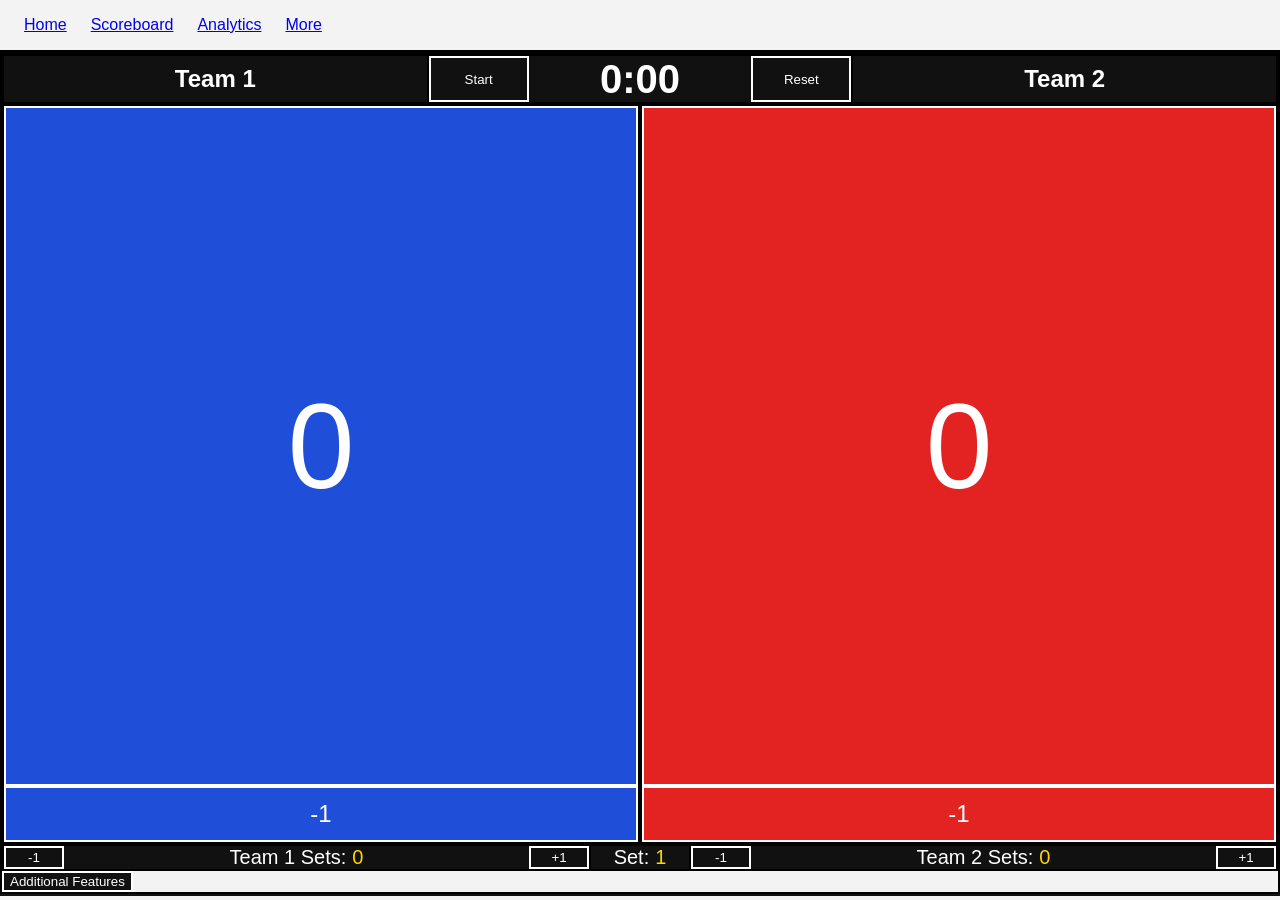
==== index.html @ 5d3f74cf "Move website files to repository root" ====
<!DOCTYPE html>
<html>
    <head>
        <title>Volleyball Tracker</title>
        <link rel="stylesheet" href="style.css">
    </head>

    <body>
        <header>
            <nav aria-label="Main navigation">
                <a href="#">Home</a>
                <a href="#">Scoreboard</a>
                <a href="#">Analytics</a>
                <a href="#">More</a>
            </nav>
        </header>
        
        <main>
            <section class="scoreboard">
                <section class="game-info">
                    <h2>Team 1</h2>
                    <section class="timer">
                        <button class="timer-toggle-button" type="button"></button>
                        
                        <input
                            class="timer-input"
                            type="text"
                            inputmode="numeric"
                            aria-label="timer"
                            placeholder="0:00"
                        >
                        
                        <button class="timer-reset-button" type="button">Reset</button>
                    </section>
                    <h2>Team 2</h2>
                </section>

                <section class="teams">
                    <section class="team team-one" data-team="teamOne">
                        <button class="score-button" type="button"></button>
                        <button class="subtract-button" type="button">-1</button>
                    </section>
                    
                    <section class="team team-two" data-team="teamTwo">
                        <button class="score-button" type="button"></button>
                        <button class="subtract-button" type="button">-1</button>
                    </section>
                </section>

                <section class="set-summary">
                    <section class="set-control" data-team="teamOne">
                        <button class="set-subtract-button" type="button">-1</button>

                        <p>
                            Team 1 Sets: 
                            <span class="team-one-sets"></span>
                        </p>

                        <button class="set-add-button" type="button">+1</button>
                    </section>
                    
                    <section class="set-control">
                        <p>
                            Set: 
                            <span class="current-set"></span>
                        </p>
                    </section>

                    <section class="set-control" data-team="teamTwo">
                        <button class="set-subtract-button" type="button">-1</button>

                        <p>
                            Team 2 Sets: 
                            <span class="team-two-sets"></span>
                        </p>

                        <button class="set-add-button" type="button">+1</button>
                    </section>
                </section>

                <section class="additional-features">
                    <button
                        class="features-toggle-button"
                        type="button"
                        aria-expanded="false"
                    >
                        Additional Features
                    </button>

                    <div class="features-menu" hidden>
                        <button
                            class="reset-scores-button"
                            type="button"
                        >
                            Reset Scores
                        </button>

                        <button
                            class="reset-match-button"
                            type="button"
                        >
                            Reset Match
                        </button>
                    </div>
                </section>
            </section>
        </main>
        <script src="script.js"></script>
    </body>
</html>
---- style.css ----
:root {
    --scoreboard-black: #111;
    --scoreboard-white: #fff;

    --team-one-blue: #1f4ed8;
    --team-two-red: #e32222;
    --scoreboard-yellow: #ffd400;

    --page-background: #f3f3f3;
    --page-text: #111;

    --border-color: #111;
    --nav-background: #f3f3f3;
}

* {
    box-sizing: border-box;
}

body {
    margin: 0;
    font-family: Arial, sans-serif;
    background-color: var(--page-background);
    color: var(--page-text);
}

nav {
    display: flex;
    gap: 24px;
    padding: 16px 24px;
    border-bottom: 2px solid black;
}

main {
    min-height: calc(100vh - 58px);
    background-color: var(--nav-background);
    border-bottom: 2px solid var(--border-color);
}

.scoreboard {
    min-height: calc(100vh - 58px);
    display: flex;
    flex-direction: column;
    border: 2px solid black;
}

.scoreboard > h1 {
    text-align: center;
}

.game-info {
    display: flex;
    justify-content: space-around;
    border: 2px solid black;
    height: 50px;
}

.game-info,
.set-summary,
.timer {
    background-color: var(--scoreboard-black);
    color: var(--scoreboard-white);
}

.game-info > * {
    flex: 1;
    display: flex;
    justify-content: center;
    align-items: center;
    margin: 0;
    border-right: 2px solid black;
}

.game-info > *:last-child {
    border-right: none;
}

.timer {
    display: flex;
    align-items: stretch;
    width: 100%;
    min-width: 0;
    box-sizing: border-box;
    background-color: var(--scoreboard-black);
    color: var(--scoreboard-white);
}

.timer-input {
    flex: 1 1 auto;
    min-width: 0;
    min-width: 110px;
    box-sizing: border-box;

    text-align: center;
    font-size: 2.5rem;
    font-weight: bold;

    background-color: var(--scoreboard-black);
    color: var(--scoreboard-white);
    border: none;
}

.timer-toggle-button,
.timer-reset-button {
    flex: 0 0 100px;
    min-width: 0;
    box-sizing: border-box;
}

button {
    cursor: pointer;
}

button:hover {
    filter: brightness(0.9);
}

.teams {
    display: flex;
    flex: 1;
}

.team {
    flex: 1;
    display: flex;
    flex-direction: column;
    border: 2px solid black;
}

.team-one {
    background-color: var(--team-one-blue);
}

.team-two {
    background-color: var(--team-two-red);
}

.team-one .score-button {
    background-color: var(--team-one-blue);
    color: var(--scoreboard-white);
}

.team-two .score-button {
    background-color: var(--team-two-red);
    color: var(--scoreboard-white);
}

.team-one button {
    background-color: var(--team-one-blue);
}

.team-two button {
    background-color: var(--team-two-red);
}

.score-button {
    flex: 1;
    display: block;
    width: 100%;
    font-size: 120px;
    padding: 12px 18px;
}

.subtract-button {
    font-size: 24px;
    padding: 12px 18px;
}

.set-summary {
    display: flex;
    border: 2px solid black;
}

.set-control {
    display: flex;
    align-items: stretch;
    border-right: 2px solid black;
}

.set-control:last-child {
    border-right: none;
}

.set-control[data-team] {
    flex: 1;
}

.set-control:not([data-team]) {
    flex: 0 0 auto;
    align-items: center;
    min-width: 100px;
}

.set-add-button, .set-subtract-button {
    width: 60px;
}

.set-control > p {
    flex: 1;
    margin: 0;
    display: flex;
    justify-content: center;
    align-items: center;
    font-size: 1.25rem;
}

.team-one-sets,
.team-two-sets,
.current-set {
    margin-left: 6px;
    color: var(--scoreboard-yellow);
}

button {
    background-color: var(--scoreboard-black);
    color: var(--scoreboard-white);
    border: 2px solid var(--scoreboard-white);
}
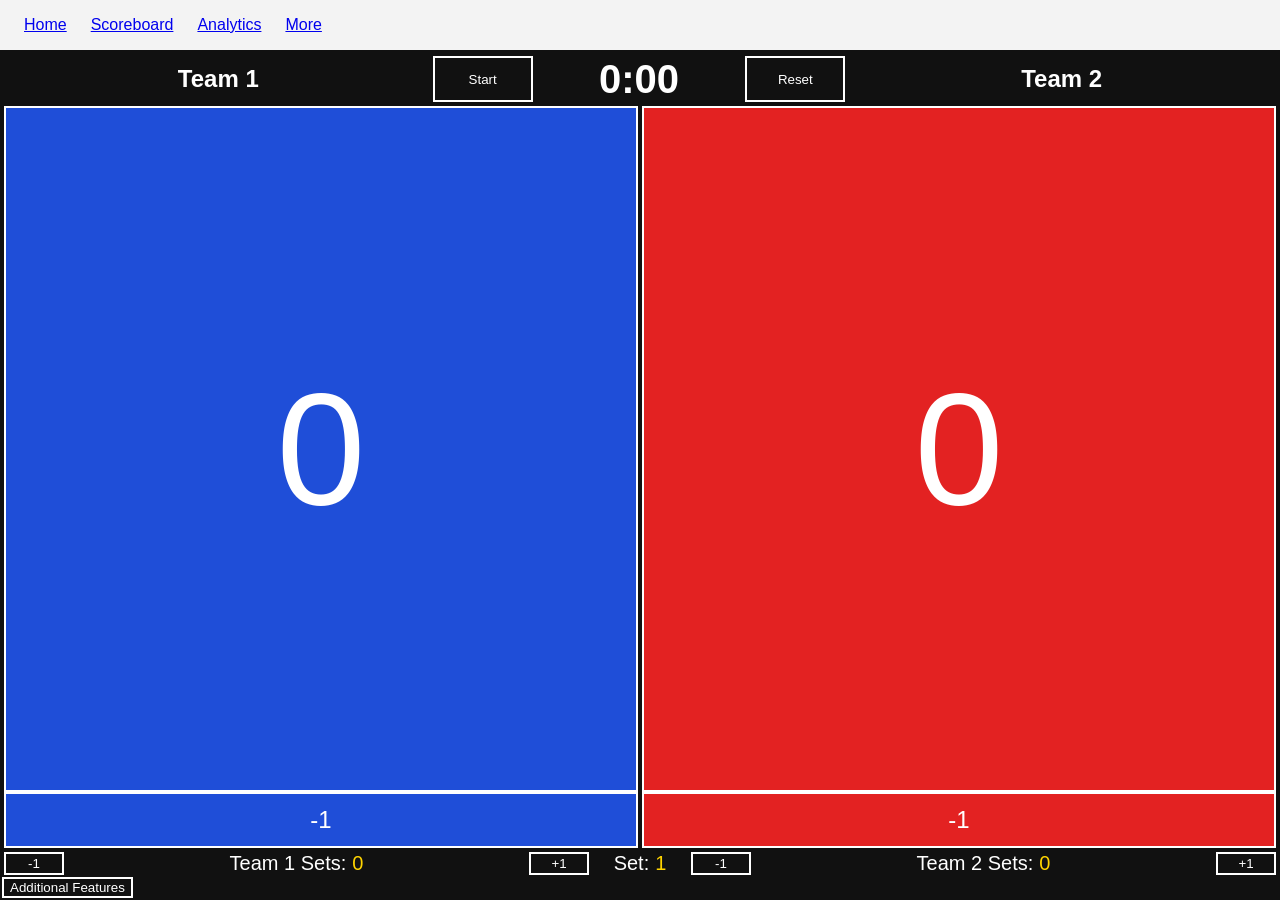
==== commit b9317210: "established optional automatic ruling and customizable names" ====
--- a/index.html
+++ b/index.html
@@ -3,6 +3,10 @@
     <head>
         <title>Volleyball Tracker</title>
         <link rel="stylesheet" href="style.css">
+        <meta
+            name="viewport"
+            content="width=device-width, initial-scale=1"
+        >
     </head>
 
     <body>
@@ -18,7 +22,12 @@
         <main>
             <section class="scoreboard">
                 <section class="game-info">
-                    <h2>Team 1</h2>
+                    <input
+                        class="team-name-input"
+                        id="team-one-name"
+                        type="text"
+                        value="Team 1"
+                    />
                     <section class="timer">
                         <button class="timer-toggle-button" type="button"></button>
                         
@@ -26,13 +35,19 @@
                             class="timer-input"
                             type="text"
                             inputmode="numeric"
+                            pattern="[0-9]*"
                             aria-label="timer"
                             placeholder="0:00"
                         >
                         
                         <button class="timer-reset-button" type="button">Reset</button>
                     </section>
-                    <h2>Team 2</h2>
+                    <input
+                        class="team-name-input"
+                        id="team-two-name"
+                        type="text"
+                        value="Team 2"
+                    />
                 </section>
 
                 <section class="teams">
@@ -101,6 +116,99 @@
                         >
                             Reset Match
                         </button>
+
+                        <button
+                            class="auto-ruling-button"
+                            type="button"
+                        >
+                        </button>
+
+                        <div class="configure-rules">
+                            <button
+                                class="configure-rules-button"
+                                type="button"
+                                aria-expanded="false"
+                            >
+                                Configure Rules ▲
+                            </button>
+
+                            <section
+                                class="rules-menu"
+                                hidden
+                            >
+                                <div
+                                    class="rule-control"
+                                    data-rule="setsToWin"
+                                >
+                                    <button
+                                        class="rule-subtract-button"
+                                        type="button"
+                                    >
+                                        -
+                                    </button>
+
+                                    <p>
+                                        Sets to Win:
+                                        <span class="sets-to-win-display"></span>
+                                    </p>
+
+                                    <button
+                                        class="rule-add-button"
+                                        type="button"
+                                    >
+                                        +
+                                    </button>
+                                </div>
+
+                                <div
+                                    class="rule-control"
+                                    data-rule="setLength"
+                                >
+                                    <button
+                                        class="rule-subtract-button"
+                                        type="button"
+                                    >
+                                        -
+                                    </button>
+
+                                    <p>
+                                        Set Length:
+                                        <span class="set-length-display"></span>
+                                    </p>
+
+                                    <button
+                                        class="rule-add-button"
+                                        type="button"
+                                    >
+                                        +
+                                    </button>
+                                </div>
+
+                                <div
+                                    class="rule-control"
+                                    data-rule="lastSetLength"
+                                >
+                                    <button
+                                        class="rule-subtract-button"
+                                        type="button"
+                                    >
+                                        -
+                                    </button>
+
+                                    <p>
+                                        Final Set Length:
+                                        <span class="last-set-length-display"></span>
+                                    </p>
+
+                                    <button
+                                        class="rule-add-button"
+                                        type="button"
+                                    >
+                                        +
+                                    </button>
+                                </div>
+                            </section>
+                        </div>
                     </div>
                 </section>
             </section>
--- a/style.css
+++ b/style.css
@@ -1,180 +1,319 @@
+/* ==================================================
+   1. DESIGN TOKENS
+================================================== */
+
 :root {
+    /* Colors */
     --scoreboard-black: #111;
     --scoreboard-white: #fff;
-
-    --team-one-blue: #1f4ed8;
-    --team-two-red: #e32222;
     --scoreboard-yellow: #ffd400;
+
+    --team-one-color: #1f4ed8;
+    --team-two-color: #e32222;
 
     --page-background: #f3f3f3;
     --page-text: #111;
-
+    --nav-background: #f3f3f3;
     --border-color: #111;
-    --nav-background: #f3f3f3;
-}
+
+    /* Borders */
+    --border-width: 2px;
+
+    /* Spacing */
+    --space-xs: 4px;
+    --space-sm: 8px;
+    --space-md: 16px;
+    --space-lg: 24px;
+
+    /* Control sizes */
+    --timer-button-width: 100px;
+    --set-button-width: 60px;
+
+    /* Layout */
+    --scoreboard-max-width: 100%;
+    --scoreboard-max-height: 100%;
+    --game-info-height: 50px;
+}
+
+
+/* ==================================================
+   2. GLOBAL RESET
+================================================== */
 
 * {
     box-sizing: border-box;
 }
 
+html {
+    min-height: 100%;
+}
+
 body {
     margin: 0;
+    min-height: 100vh;
+    min-height: 100dvh;
+    display: flex;
+    flex-direction: column;
+
     font-family: Arial, sans-serif;
+    color: var(--page-text);
     background-color: var(--page-background);
-    color: var(--page-text);
-}
+}
+
+
+/* ==================================================
+   3. PAGE LAYOUT
+================================================== */
 
 nav {
-    display: flex;
-    gap: 24px;
-    padding: 16px 24px;
-    border-bottom: 2px solid black;
+    flex: 0 0 auto;
+    display: flex;
+    flex-wrap: wrap;
+    gap: var(--space-lg);
+
+    padding: var(--space-md) var(--space-lg);
+
+    background-color: var(--nav-background);
+
+    border-bottom:
+        var(--border-width)
+        solid
+        var(--border-color);
 }
 
 main {
-    min-height: calc(100vh - 58px);
-    background-color: var(--nav-background);
-    border-bottom: 2px solid var(--border-color);
-}
+    flex: 1 0 auto;
+    display: flex;
+
+    background-color: var(--page-background);
+}
+
+
+/* ==================================================
+   4. SCOREBOARD SHELL
+================================================== */
 
 .scoreboard {
-    min-height: calc(100vh - 58px);
+    flex: 1 0 auto;
+    width: 100%;
+    max-width: none;
+    margin-inline: auto;
+
     display: flex;
     flex-direction: column;
-    border: 2px solid black;
+
+    border:
+        var(--border-width)
+        solid
+        var(--border-color);
+    background-color: var(--scoreboard-black);
 }
 
 .scoreboard > h1 {
     text-align: center;
 }
 
+
+/* ==================================================
+   5. GAME HEADER
+================================================== */
+
 .game-info {
-    display: flex;
-    justify-content: space-around;
-    border: 2px solid black;
-    height: 50px;
-}
-
-.game-info,
-.set-summary,
-.timer {
-    background-color: var(--scoreboard-black);
-    color: var(--scoreboard-white);
+    flex: 0 0 var(--game-info-height);
+
+    display: flex;
+    height: var(--game-info-height);
+
+    color: var(--scoreboard-white);
+    background-color: var(--scoreboard-black);
+
+    border:
+        var(--border-width)
+        solid
+        var(--border-color);
 }
 
 .game-info > * {
-    flex: 1;
+    flex: 1 1 0;
+    min-width: 0;
+
     display: flex;
     justify-content: center;
     align-items: center;
+
     margin: 0;
-    border-right: 2px solid black;
+
+    border-right:
+        var(--border-width)
+        solid
+        var(--border-color);
 }
 
 .game-info > *:last-child {
     border-right: none;
 }
 
+.team-name-input {
+    flex: 1 1 0;
+    min-width: 0;
+
+    width: 100%;
+    margin: 0;
+    padding: 0 var(--space-sm);
+
+    font-family: inherit;
+    font-size: 1.5rem;
+    font-weight: bold;
+    text-align: center;
+
+    color: var(--scoreboard-white);
+    background-color: var(--scoreboard-black);
+
+    border: none;
+    outline: none;
+}
+
+
+/* ==================================================
+   6. TIMER
+================================================== */
+
 .timer {
     display: flex;
     align-items: stretch;
+
     width: 100%;
     min-width: 0;
-    box-sizing: border-box;
-    background-color: var(--scoreboard-black);
-    color: var(--scoreboard-white);
+
+    color: var(--scoreboard-white);
+    background-color: var(--scoreboard-black);
 }
 
 .timer-input {
-    flex: 1 1 auto;
-    min-width: 0;
-    min-width: 110px;
-    box-sizing: border-box;
+    flex: 1 1 110px;
+    min-width: 0;
+
+    padding: 0 var(--space-xs);
 
     text-align: center;
-    font-size: 2.5rem;
+    font-size: clamp(1.75rem, 5vw, 2.5rem);
     font-weight: bold;
 
-    background-color: var(--scoreboard-black);
-    color: var(--scoreboard-white);
+    color: var(--scoreboard-white);
+    background-color: var(--scoreboard-black);
+
     border: none;
 }
 
 .timer-toggle-button,
 .timer-reset-button {
-    flex: 0 0 100px;
-    min-width: 0;
-    box-sizing: border-box;
-}
-
-button {
-    cursor: pointer;
-}
-
-button:hover {
-    filter: brightness(0.9);
-}
+    flex: 0 1 var(--timer-button-width);
+    min-width: 0;
+}
+
+
+/* ==================================================
+   7. TEAM SCORE AREAS
+================================================== */
 
 .teams {
-    display: flex;
-    flex: 1;
+    flex: 1 1 auto;
+    min-height: 0;
+
+    display: flex;
 }
 
 .team {
-    flex: 1;
+    flex: 1 1 0;
+    min-width: 0;
+
     display: flex;
     flex-direction: column;
-    border: 2px solid black;
+
+    border:
+        var(--border-width)
+        solid
+        var(--border-color);
 }
 
 .team-one {
-    background-color: var(--team-one-blue);
+    background-color: var(--team-one-color);
 }
 
 .team-two {
-    background-color: var(--team-two-red);
-}
-
-.team-one .score-button {
-    background-color: var(--team-one-blue);
-    color: var(--scoreboard-white);
-}
-
-.team-two .score-button {
-    background-color: var(--team-two-red);
-    color: var(--scoreboard-white);
+    background-color: var(--team-two-color);
 }
 
 .team-one button {
-    background-color: var(--team-one-blue);
+    background-color: var(--team-one-color);
 }
 
 .team-two button {
-    background-color: var(--team-two-red);
+    background-color: var(--team-two-color);
 }
 
 .score-button {
-    flex: 1;
-    display: block;
+    flex: 1 0 auto;
+
     width: 100%;
-    font-size: 120px;
+    min-height: clamp(160px, 42dvh, 520px);
+
+    display: flex;
+    justify-content: center;
+    align-items: center;
+
+    padding: var(--space-sm);
+
+    overflow: hidden;
+
+    font-size: clamp(
+        4rem,
+        min(14vw, 24dvh),
+        10rem
+    );
+
+    line-height: 1;
+    color: var(--scoreboard-white);
+}
+
+.subtract-button {
+    flex: 0 0 auto;
+
+    min-height: 52px;
     padding: 12px 18px;
-}
-
-.subtract-button {
-    font-size: 24px;
-    padding: 12px 18px;
-}
+
+    font-size: 1.5rem;
+}
+
+
+/* ==================================================
+   8. SET SUMMARY
+================================================== */
 
 .set-summary {
-    display: flex;
-    border: 2px solid black;
+    flex: 0 0 auto;
+
+    display: flex;
+
+    color: var(--scoreboard-white);
+    background-color: var(--scoreboard-black);
+
+    border:
+        var(--border-width)
+        solid
+        var(--border-color);
 }
 
 .set-control {
+    min-width: 0;
+
     display: flex;
     align-items: stretch;
-    border-right: 2px solid black;
+
+    border-right:
+        var(--border-width)
+        solid
+        var(--border-color);
 }
 
 .set-control:last-child {
@@ -182,26 +321,37 @@
 }
 
 .set-control[data-team] {
-    flex: 1;
+    flex: 1 1 0;
 }
 
 .set-control:not([data-team]) {
     flex: 0 0 auto;
+
+    min-width: 100px;
+
     align-items: center;
-    min-width: 100px;
-}
-
-.set-add-button, .set-subtract-button {
-    width: 60px;
 }
 
 .set-control > p {
-    flex: 1;
-    margin: 0;
+    flex: 1 1 auto;
+    min-width: 0;
+
     display: flex;
     justify-content: center;
     align-items: center;
+
+    margin: 0;
+    padding-inline: var(--space-xs);
+
+    text-align: center;
     font-size: 1.25rem;
+}
+
+.set-add-button,
+.set-subtract-button {
+    flex: 0 1 var(--set-button-width);
+    width: var(--set-button-width);
+    min-width: 0;
 }
 
 .team-one-sets,
@@ -211,8 +361,232 @@
     color: var(--scoreboard-yellow);
 }
 
+
+/* ==================================================
+   9. ADDITIONAL FEATURES
+================================================== */
+
+.features-menu {
+    flex: 0 0 auto;
+}
+
+.auto-ruling-button.active {
+    background-color: var(--scoreboard-yellow);
+    color: var(--scoreboard-black);
+}
+
+/* Configure Rules dropdown anchor */
+.configure-rules {
+    position: relative;
+    display: inline-block;
+}
+
+/* Make it similar in size to the other feature buttons */
+.configure-rules {
+    display: inline-flex;
+}
+
+/* Hidden must override display:flex */
+.rules-menu[hidden] {
+    display: none;
+}
+
+/* Popup opens upward from Configure Rules */
+.rules-menu {
+    position: absolute;
+    left: 0;
+    bottom: calc(100% + var(--space-xs));
+
+    z-index: 10;
+
+    width: min(360px, 90vw);
+
+    display: flex;
+    flex-direction: column;
+
+    color: var(--scoreboard-white);
+    background-color: var(--scoreboard-black);
+
+    border:
+        var(--border-width)
+        solid
+        var(--scoreboard-white);
+}
+
+.rule-control {
+    display: flex;
+    align-items: stretch;
+
+    min-height: 52px;
+
+    color: var(--scoreboard-white);
+    background-color: var(--scoreboard-black);
+
+    border-bottom:
+        var(--border-width)
+        solid
+        var(--scoreboard-white);
+}
+
+.rule-control:last-child {
+    border-bottom: none;
+}
+
+.rule-control > p {
+    flex: 1;
+    min-width: 0;
+
+    display: flex;
+    justify-content: center;
+    align-items: center;
+    gap: var(--space-xs);
+
+    margin: 0;
+    padding: var(--space-sm);
+
+    color: var(--scoreboard-white);
+    background-color: var(--scoreboard-black);
+
+    font-size: 1rem;
+    white-space: nowrap;
+}
+
+.rule-add-button,
+.rule-subtract-button {
+    flex: 0 0 var(--set-button-width);
+}
+
+@media (max-width: 600px) {
+    .rules-menu {
+        width: min(300px, 90vw);
+    }
+
+    .rule-control > p {
+        font-size: 0.9rem;
+    }
+}
+
+
+
+/* ==================================================
+   10. SHARED BUTTON BEHAVIOR
+================================================== */
+
 button {
-    background-color: var(--scoreboard-black);
-    color: var(--scoreboard-white);
-    border: 2px solid var(--scoreboard-white);
+    cursor: pointer;
+
+    touch-action: manipulation;
+    user-select: none;
+    -webkit-user-select: none;
+
+    color: var(--scoreboard-white);
+    background-color: var(--scoreboard-black);
+
+    border:
+        var(--border-width)
+        solid
+        var(--scoreboard-white);
+
+    transition:
+        transform 0.05s,
+        filter 0.05s;
+}
+
+button:hover {
+    filter: brightness(0.9);
+}
+
+button:active {
+    transform: scale(0.98);
+}
+
+
+/* ==================================================
+   11. MOBILE PORTRAIT
+================================================== */
+
+@media (max-width: 600px) {
+    :root {
+        --timer-button-width: 64px;
+        --set-button-width: 44px;
+        --game-info-height: 54px;
+    }
+
+    nav {
+        gap: var(--space-md);
+        padding: var(--space-md);
+    }
+
+    .team-name-input {
+        font-size: 2rem;
+        font-weight: bold;
+    }
+
+    .timer-toggle-button,
+    .timer-reset-button {
+        font-size: 0.85rem;
+    }
+
+    .team-name-input {
+        font-size: 1rem;
+        padding-inline: var(--space-xs);
+    }
+
+    .score-button {
+        min-height: clamp(280px, 55dvh, 620px);
+
+        font-size: clamp(
+            5rem,
+            min(22vw, 18dvh),
+            9rem
+        );
+    }
+
+    .set-control:not([data-team]) {
+        min-width: 70px;
+    }
+
+    .set-control > p {
+        font-size: 1rem;
+    }
+}
+
+
+/* ==================================================
+   12. SHORT LANDSCAPE SCREENS
+================================================== */
+
+@media (max-height: 600px) and (orientation: landscape) {
+    nav {
+        padding-block: var(--space-sm);
+    }
+
+    .scoreboard,
+    main {
+        min-height: calc(100dvh - 52px);
+    }
+
+    .game-info {
+        flex-basis: 54px;
+        height: 54px;
+    }
+
+    .score-button {
+        min-height: 180px;
+
+        font-size: clamp(
+            4rem,
+            min(14vw, 26dvh),
+            8rem
+        );
+    }
+
+    .subtract-button {
+        min-height: 48px;
+        padding-block: var(--space-sm);
+    }
+
+    .set-control > p {
+        font-size: 1rem;
+    }
 }
